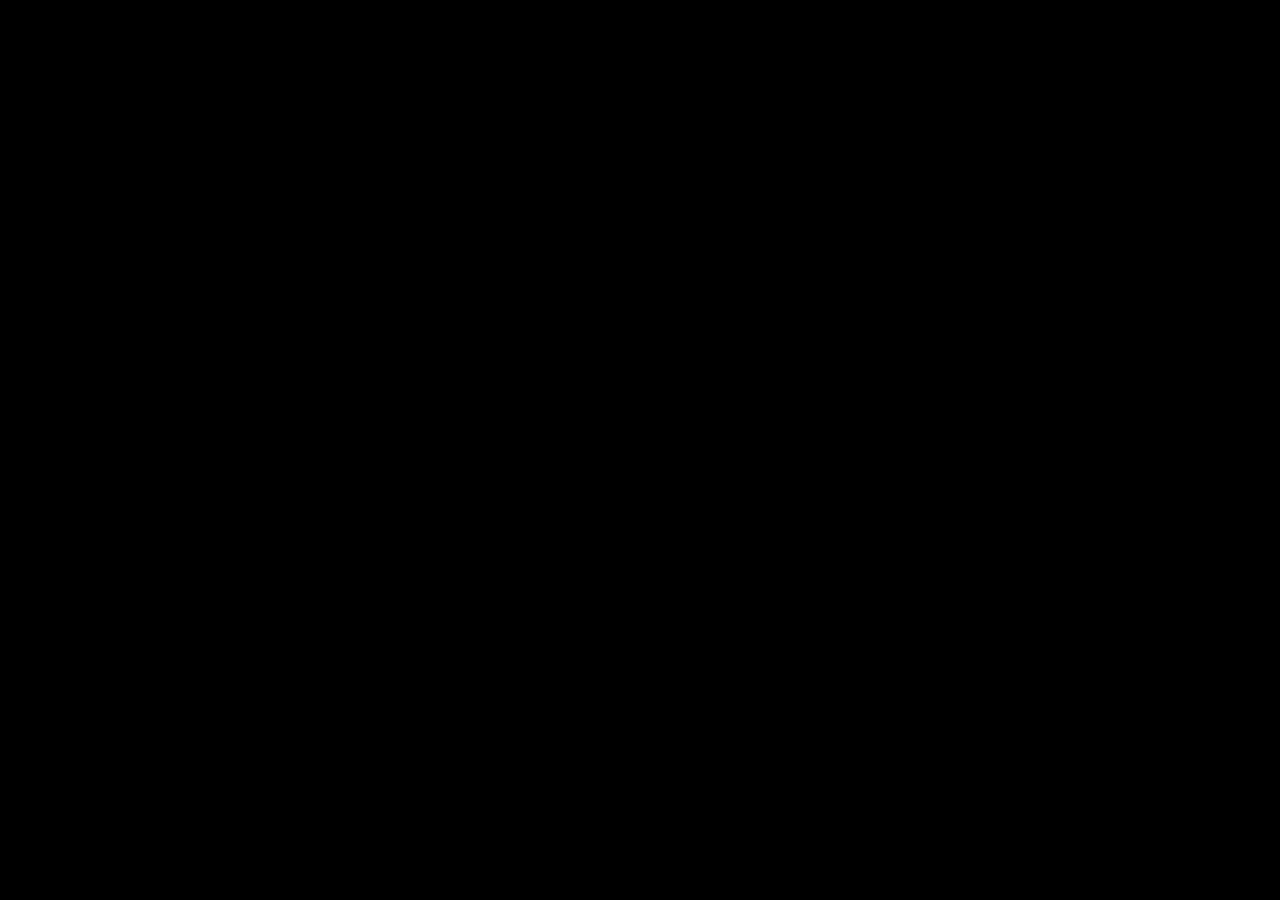
==== index.html @ 2175c71a "Add EXRL animated loading overlay with safe legacy fallback" ====
<!doctype html>
<html lang="en">
<head>
  <meta charset="utf-8" />
  <meta name="viewport" content="width=device-width, initial-scale=1" />
  <meta name="color-scheme" content="dark" />
  <meta name="theme-color" content="#08040f" />
  <meta name="description" content="ENDGAME — EXRL loading screen." />
  <title>ENDGAME — EXRL</title>
  <style>
    /* Keep the previous GitHub loading video visible until exrl_crew.png is uploaded. */
    .legacy{position:fixed;inset:0;width:100%;height:100%;object-fit:cover;background:#000}
    .scene{opacity:0;visibility:hidden}
    body.art-ready .scene{opacity:1;visibility:visible}
    body.art-ready .legacy{display:none}
    :root {
      --ink: #f3efff;
      --dim: rgba(245,239,255,.62);
      --violet: #a774ff;
      --line: rgba(250,247,255,.9);
    }
    * {box-sizing:border-box}
    html,body{width:100%;height:100%;margin:0;overflow:hidden;background:#08040f}
    body {font-family:Consolas,"Courier New",monospace;color:var(--ink)}
    .scene{position:fixed;inset:0;overflow:hidden;isolation:isolate;background:#05030a}
    /* The artwork is the EXACT original uploaded PNG. No filters or transforms. */
    .artwork{position:absolute;inset:0;display:block;width:100%;height:100%;object-fit:contain;object-position:center;user-select:none;-webkit-user-drag:none}
    /* Only the website overlay is animated; artwork pixels never change. */
    .fade{position:absolute;pointer-events:none;inset:auto 0 0;height:24%;z-index:1;background:linear-gradient(0deg,rgba(5,3,10,.77) 0%,rgba(5,3,10,.30) 40%,transparent 100%)}
    .loading{position:absolute;z-index:2;left:50%;bottom:clamp(20px,4vh,50px);transform:translateX(-50%);width:min(660px,calc(100% - 38px));text-shadow:0 2px 7px rgba(0,0,0,.85);filter:drop-shadow(0 4px 12px rgba(0,0,0,.65))}
    .topline{display:flex;justify-content:space-between;align-items:flex-end;gap:12px;margin-bottom:15px}
    .phase{font-size:clamp(11px,1.15vw,13px);font-weight:700;letter-spacing:.39em;line-height:1.35;color:#faf9ff;text-transform:uppercase}
    .note{font-size:clamp(11px,1.1vw,13px);letter-spacing:.065em;line-height:1.5;color:#d8cee4;margin-top:5px;text-transform:lowercase}
    .ellipsis::after{content:'';display:inline-block;width:15px;animation:cursor 1.2s steps(1) infinite}
    @keyframes cursor{0%,48%{opacity:0}49%,100%{opacity:1}}
    .pct{font-size:clamp(13px,1.25vw,15px);font-weight:600;letter-spacing:.15em;color:#fff;font-variant-numeric:tabular-nums;min-width:48px;text-align:right}
    .bar{position:relative;width:100%;height:3px;background:rgba(245,239,255,.22);box-shadow:0 0 1px rgba(255,255,255,.6),0 2px 7px rgba(0,0,0,.8)}
    .fill{position:absolute;left:0;top:0;bottom:0;width:8%;background:#f7f5ff;box-shadow:0 0 9px rgba(223,208,255,.95),0 0 21px rgba(160,107,255,.6);transition:width .10s linear}
    .tip{position:absolute;right:-2px;top:-3px;width:3px;height:9px;background:#fff;box-shadow:0 0 13px 3px rgba(194,157,255,.8)}
    .ticks{height:26px;display:flex;justify-content:center;align-items:center;gap:11px;margin-top:22px;opacity:.9}
    .tick{display:block;width:3px;height:17px;background:rgba(248,246,255,.45);box-shadow:0 0 5px rgba(187,148,255,.16);transform:scaleY(.58);transform-origin:center;animation:tickPulse 1.35s ease-in-out infinite;animation-delay:calc(var(--i)*-0.087s)}
    .tick:nth-child(3n){height:11px}
    @keyframes tickPulse{0%,100%{transform:scaleY(.45);opacity:.4}45%{transform:scaleY(1.1);opacity:1;background:#fff;box-shadow:0 0 10px rgba(199,163,255,.95)}}
    .scanlight{position:absolute;top:-7px;left:0;width:100%;height:17px;opacity:.3;background:linear-gradient(90deg,transparent 10%,rgba(255,255,255,.25) 40%,transparent 60%);transform:translateX(-120%);animation:sweep 5s linear infinite;pointer-events:none}
    @keyframes sweep{to{transform:translateX(120%)}}
    @media(max-width:640px){.fade{height:28%}.loading{bottom:32px}.topline{margin-bottom:13px}.phase{letter-spacing:.25em}.ticks{margin-top:17px;gap:8px}.tick{width:2px;height:14px}}
    @media(prefers-reduced-motion:reduce){.tick,.scanlight,.ellipsis::after{animation:none}}
  </style>
</head>
<body>
  <video class="legacy" id="legacy" autoplay muted playsinline loop preload="auto" src="./background.mp4" aria-label="Previous ENDGAME loading animation"></video>
  <main class="scene" aria-label="EXRL Endgame loading screen">
    <img class="artwork" src="./exrl_crew.png" alt="EXRL levitating with purple energy, surrounded by the crew." draggable="false" />
    <div class="fade" aria-hidden="true"></div>
    <section class="loading" aria-label="Loading animation">
      <div class="topline">
        <div>
          <div class="phase" id="phase">INITIALIZING</div>
          <div class="note" id="note">preparing interface...</div>
        </div>
        <span class="pct" id="percent">8%</span>
      </div>
      <div class="bar" role="progressbar" aria-label="Visual loading progress" aria-valuemin="0" aria-valuemax="100" aria-valuenow="8" id="progressbar">
        <div class="fill" id="fill"><i class="tip"></i></div>
        <span class="scanlight" aria-hidden="true"></span>
      </div>
      <div class="ticks" aria-hidden="true">
        <span class="tick" style="--i:0"></span><span class="tick" style="--i:1"></span><span class="tick" style="--i:2"></span><span class="tick" style="--i:3"></span><span class="tick" style="--i:4"></span><span class="tick" style="--i:5"></span><span class="tick" style="--i:6"></span><span class="tick" style="--i:7"></span><span class="tick" style="--i:8"></span><span class="tick" style="--i:9"></span><span class="tick" style="--i:10"></span><span class="tick" style="--i:11"></span><span class="tick" style="--i:12"></span><span class="tick" style="--i:13"></span><span class="tick" style="--i:14"></span><span class="tick" style="--i:15"></span>
      </div>
    </section>
  </main>
  <script>
    (()=>{
      'use strict';
      // Activate the new design only when its unmodified image is present.
      const artwork=document.querySelector('.artwork');
      function showArt(){
        document.body.classList.add('art-ready');
        const old=document.getElementById('legacy');
        if(old){old.pause();old.removeAttribute('src');old.load();}
      }
      if(artwork.complete&&artwork.naturalWidth>0)showArt();
      else artwork.addEventListener('load',showArt,{once:true});
      const phase=document.getElementById('phase');
      const note=document.getElementById('note');
      const percent=document.getElementById('percent');
      const fill=document.getElementById('fill');
      const bar=document.getElementById('progressbar');
      const length=15500,hold=1800;
      let started=performance.now(),realProgress=null,finished=false;
      let shown=-1,phaseShown='';
      const phases=[
        {until:24,title:'INITIALIZING',note:'preparing interface...'},
        {until:51,title:'SYNCING',note:'loading assets...'},
        {until:77,title:'CONFIGURING',note:'checking modules...'},
        {until:99,title:'FINALIZING',note:'last rites...'},
        {until:101,title:'ENDGAME READY',note:'interface ready...'}
      ];
      const update=(p)=>{
        p=Math.min(100,Math.max(0,Math.round(p)));
        if(p!==shown){shown=p;fill.style.width=p+'%';percent.textContent=p+'%';bar.setAttribute('aria-valuenow',String(p));}
        const current=phases.find(x=>p<x.until)||phases[phases.length-1];
        if(current.title!==phaseShown){phase.textContent=current.title;note.textContent=current.note;phaseShown=current.title;}
      };
      function step(now){
        if(realProgress!==null){update(realProgress);requestAnimationFrame(step);return;}
        let elapsed=now-started;
        if(elapsed>length+hold){started=now;elapsed=0;}
        const t=Math.min(1,elapsed/length);
        // Cosmetic progress when the host does not supply real loading data.
        const value=(t>=1)?100:(8+92*(1-Math.pow(1-t,1.55)));
        update(value);
        requestAnimationFrame(step);
      }
      // Optional integration: window.endgameLoader.setProgress(85)
      // or window.postMessage({type:'endgame:progress',progress:85}, '*').
      // Clearing with setProgress(null) resumes the looping visual demo.
      window.endgameLoader={
        setProgress(p){if(p===null||p===undefined){realProgress=null;started=performance.now();return;} const n=Number(p);if(Number.isFinite(n))realProgress=Math.max(0,Math.min(100,n));},
        reset(){realProgress=null;started=performance.now();},
        complete(){realProgress=100;}
      };
      window.addEventListener('message',event=>{
        const d=event.data;
        if(!d||typeof d!=='object'||d.type!=='endgame:progress')return;
        window.endgameLoader.setProgress(d.progress);
      });
      requestAnimationFrame(step);
    })();
  </script>
</body>
</html>
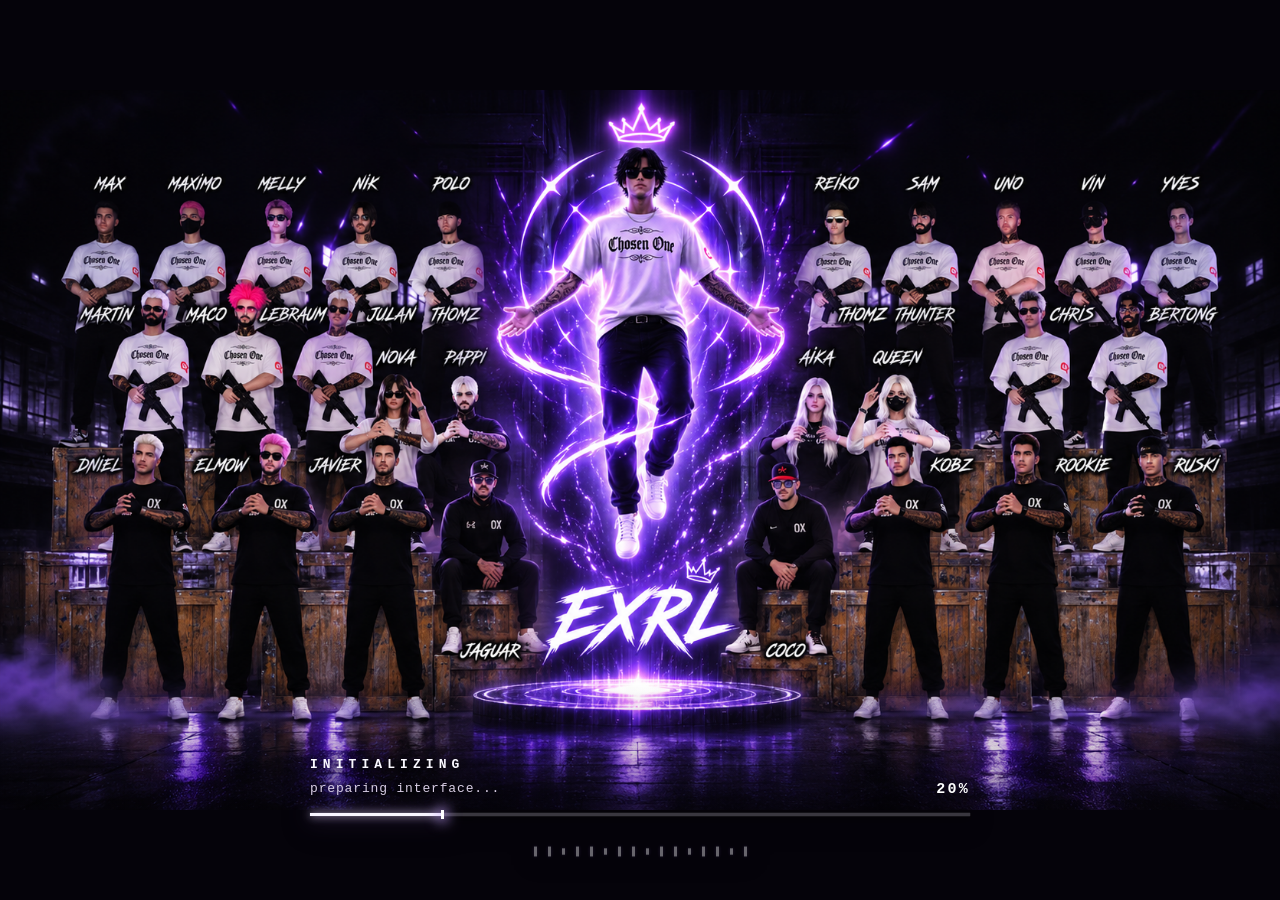
==== commit e9705975: "Add files via upload" ====
--- a/index.html
+++ b/index.html
@@ -8,11 +8,6 @@
   <meta name="description" content="ENDGAME — EXRL loading screen." />
   <title>ENDGAME — EXRL</title>
   <style>
-    /* Keep the previous GitHub loading video visible until exrl_crew.png is uploaded. */
-    .legacy{position:fixed;inset:0;width:100%;height:100%;object-fit:cover;background:#000}
-    .scene{opacity:0;visibility:hidden}
-    body.art-ready .scene{opacity:1;visibility:visible}
-    body.art-ready .legacy{display:none}
     :root {
       --ink: #f3efff;
       --dim: rgba(245,239,255,.62);
@@ -48,7 +43,6 @@
   </style>
 </head>
 <body>
-  <video class="legacy" id="legacy" autoplay muted playsinline loop preload="auto" src="./background.mp4" aria-label="Previous ENDGAME loading animation"></video>
   <main class="scene" aria-label="EXRL Endgame loading screen">
     <img class="artwork" src="./exrl_crew.png" alt="EXRL levitating with purple energy, surrounded by the crew." draggable="false" />
     <div class="fade" aria-hidden="true"></div>
@@ -72,15 +66,6 @@
   <script>
     (()=>{
       'use strict';
-      // Activate the new design only when its unmodified image is present.
-      const artwork=document.querySelector('.artwork');
-      function showArt(){
-        document.body.classList.add('art-ready');
-        const old=document.getElementById('legacy');
-        if(old){old.pause();old.removeAttribute('src');old.load();}
-      }
-      if(artwork.complete&&artwork.naturalWidth>0)showArt();
-      else artwork.addEventListener('load',showArt,{once:true});
       const phase=document.getElementById('phase');
       const note=document.getElementById('note');
       const percent=document.getElementById('percent');
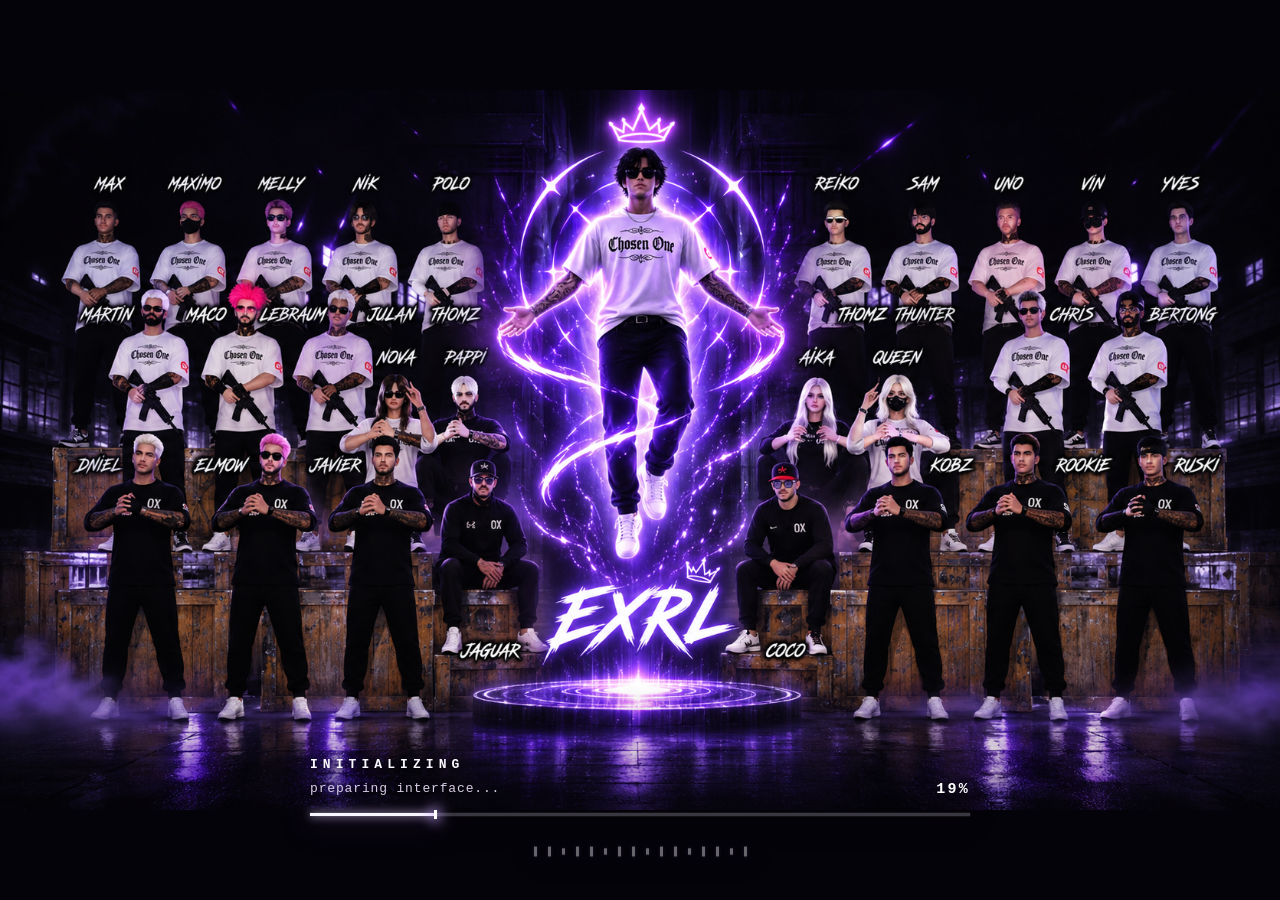
==== commit 2c03b6fb: "Switch ENDGAME loading artwork to new tattoo crew photo with fallback" ====
--- a/index.html
+++ b/index.html
@@ -44,7 +44,7 @@
 </head>
 <body>
   <main class="scene" aria-label="EXRL Endgame loading screen">
-    <img class="artwork" src="./exrl_crew.png" alt="EXRL levitating with purple energy, surrounded by the crew." draggable="false" />
+    <img class="artwork" src="./exrl_tattoo_crew.png" onerror="this.onerror=null;this.src='./exrl_crew.png'" alt="ENDGAME tattoo crew group photo." draggable="false" />
     <div class="fade" aria-hidden="true"></div>
     <section class="loading" aria-label="Loading animation">
       <div class="topline">
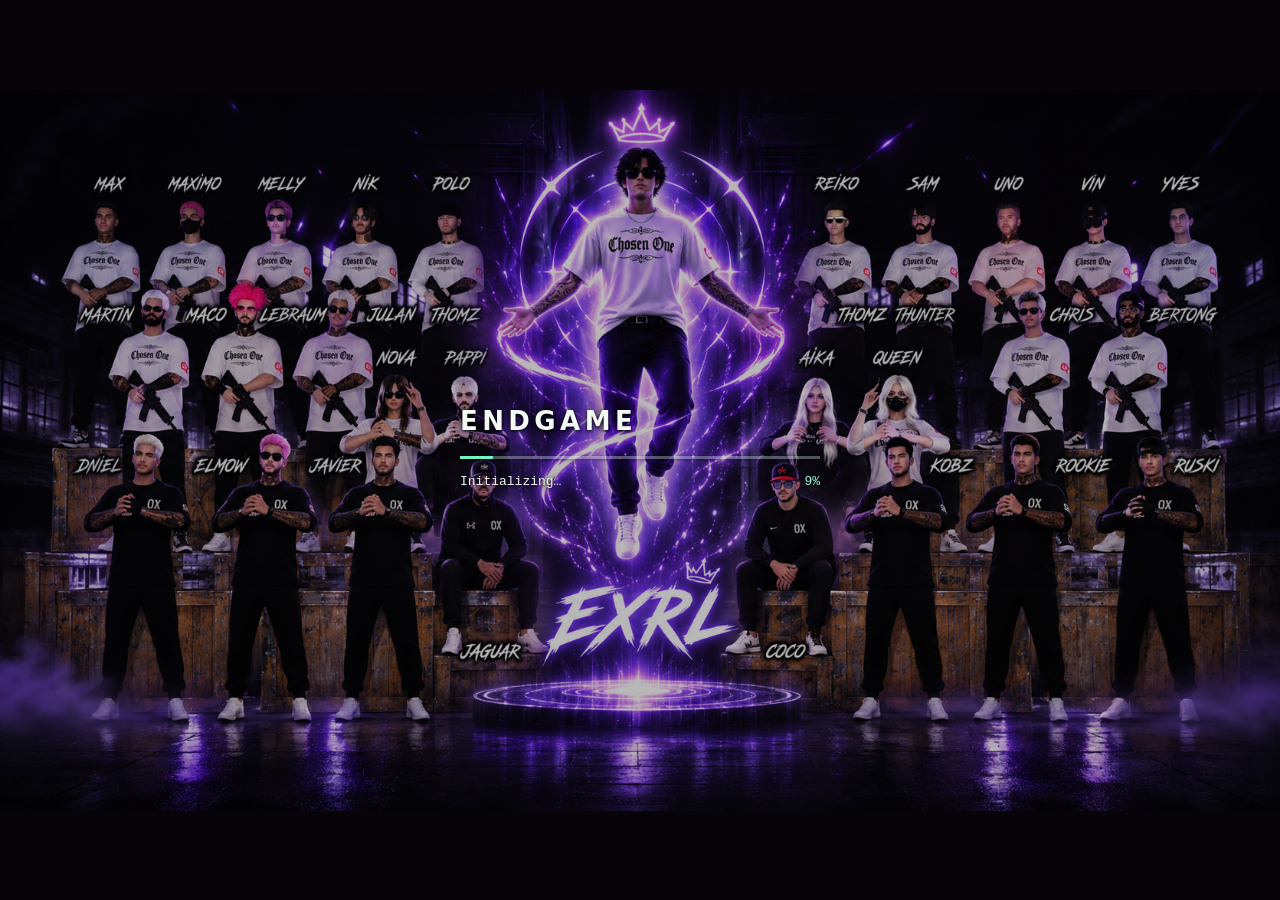
==== commit 8a31dfe8: "Center the ENDGAME line loader over a lightly dimmed, transparent overlay" ====
--- a/index.html
+++ b/index.html
@@ -1,117 +1,153 @@
 <!doctype html>
 <html lang="en">
 <head>
-  <meta charset="utf-8" />
-  <meta name="viewport" content="width=device-width, initial-scale=1" />
-  <meta name="color-scheme" content="dark" />
-  <meta name="theme-color" content="#08040f" />
-  <meta name="description" content="ENDGAME — EXRL loading screen." />
+  <meta charset="utf-8">
+  <meta name="viewport" content="width=device-width, initial-scale=1">
+  <meta name="description" content="ENDGAME — EXRL loading screen.">
   <title>ENDGAME — EXRL</title>
+  <script>
+    if (window.self !== window.top || new URLSearchParams(location.search).has('overlay')) {
+      document.documentElement.classList.add('overlay');
+    }
+  </script>
   <style>
-    :root {
-      --ink: #f3efff;
-      --dim: rgba(245,239,255,.62);
-      --violet: #a774ff;
-      --line: rgba(250,247,255,.9);
+    * { box-sizing: border-box; }
+    html, body {
+      margin: 0;
+      background: transparent;
+      font-family: Consolas, "Courier New", monospace;
+      color: #f3f9f5;
     }
-    * {box-sizing:border-box}
-    html,body{width:100%;height:100%;margin:0;overflow:hidden;background:#08040f}
-    body {font-family:Consolas,"Courier New",monospace;color:var(--ink)}
-    .scene{position:fixed;inset:0;overflow:hidden;isolation:isolate;background:#05030a}
-    /* The artwork is the EXACT original uploaded PNG. No filters or transforms. */
-    .artwork{position:absolute;inset:0;display:block;width:100%;height:100%;object-fit:contain;object-position:center;user-select:none;-webkit-user-drag:none}
-    /* Only the website overlay is animated; artwork pixels never change. */
-    .fade{position:absolute;pointer-events:none;inset:auto 0 0;height:24%;z-index:1;background:linear-gradient(0deg,rgba(5,3,10,.77) 0%,rgba(5,3,10,.30) 40%,transparent 100%)}
-    .loading{position:absolute;z-index:2;left:50%;bottom:clamp(20px,4vh,50px);transform:translateX(-50%);width:min(660px,calc(100% - 38px));text-shadow:0 2px 7px rgba(0,0,0,.85);filter:drop-shadow(0 4px 12px rgba(0,0,0,.65))}
-    .topline{display:flex;justify-content:space-between;align-items:flex-end;gap:12px;margin-bottom:15px}
-    .phase{font-size:clamp(11px,1.15vw,13px);font-weight:700;letter-spacing:.39em;line-height:1.35;color:#faf9ff;text-transform:uppercase}
-    .note{font-size:clamp(11px,1.1vw,13px);letter-spacing:.065em;line-height:1.5;color:#d8cee4;margin-top:5px;text-transform:lowercase}
-    .ellipsis::after{content:'';display:inline-block;width:15px;animation:cursor 1.2s steps(1) infinite}
-    @keyframes cursor{0%,48%{opacity:0}49%,100%{opacity:1}}
-    .pct{font-size:clamp(13px,1.25vw,15px);font-weight:600;letter-spacing:.15em;color:#fff;font-variant-numeric:tabular-nums;min-width:48px;text-align:right}
-    .bar{position:relative;width:100%;height:3px;background:rgba(245,239,255,.22);box-shadow:0 0 1px rgba(255,255,255,.6),0 2px 7px rgba(0,0,0,.8)}
-    .fill{position:absolute;left:0;top:0;bottom:0;width:8%;background:#f7f5ff;box-shadow:0 0 9px rgba(223,208,255,.95),0 0 21px rgba(160,107,255,.6);transition:width .10s linear}
-    .tip{position:absolute;right:-2px;top:-3px;width:3px;height:9px;background:#fff;box-shadow:0 0 13px 3px rgba(194,157,255,.8)}
-    .ticks{height:26px;display:flex;justify-content:center;align-items:center;gap:11px;margin-top:22px;opacity:.9}
-    .tick{display:block;width:3px;height:17px;background:rgba(248,246,255,.45);box-shadow:0 0 5px rgba(187,148,255,.16);transform:scaleY(.58);transform-origin:center;animation:tickPulse 1.35s ease-in-out infinite;animation-delay:calc(var(--i)*-0.087s)}
-    .tick:nth-child(3n){height:11px}
-    @keyframes tickPulse{0%,100%{transform:scaleY(.45);opacity:.4}45%{transform:scaleY(1.1);opacity:1;background:#fff;box-shadow:0 0 10px rgba(199,163,255,.95)}}
-    .scanlight{position:absolute;top:-7px;left:0;width:100%;height:17px;opacity:.3;background:linear-gradient(90deg,transparent 10%,rgba(255,255,255,.25) 40%,transparent 60%);transform:translateX(-120%);animation:sweep 5s linear infinite;pointer-events:none}
-    @keyframes sweep{to{transform:translateX(120%)}}
-    @media(max-width:640px){.fade{height:28%}.loading{bottom:32px}.topline{margin-bottom:13px}.phase{letter-spacing:.25em}.ticks{margin-top:17px;gap:8px}.tick{width:2px;height:14px}}
-    @media(prefers-reduced-motion:reduce){.tick,.scanlight,.ellipsis::after{animation:none}}
+    .scene {
+      position: fixed;
+      inset: 0;
+      display: grid;
+      place-items: center;
+      isolation: isolate;
+    }
+    html:not(.overlay) .scene {
+      background: #08060d url("./exrl_crew.png") center / contain no-repeat;
+    }
+    .scene::before {
+      content: "";
+      position: absolute;
+      inset: 0;
+      background: rgba(0, 0, 0, 0.28);
+      pointer-events: none;
+    }
+    .loading {
+      position: relative;
+      width: min(360px, 78%);
+      text-shadow: 0 1px 3px #000, 0 0 10px rgba(0, 0, 0, 0.65);
+    }
+    .menu-name {
+      margin: 0 0 22px;
+      font: 600 26px/1 "Arial Narrow", system-ui, sans-serif;
+      letter-spacing: 0.17em;
+    }
+    .bar {
+      height: 3px;
+      overflow: hidden;
+      background: rgba(211, 232, 223, 0.35);
+      box-shadow: 0 1px 3px rgba(0, 0, 0, 0.4);
+    }
+    .fill {
+      height: 100%;
+      background: #72f5c2;
+      transform: scaleX(0);
+      transform-origin: left;
+    }
+    .status-row {
+      display: flex;
+      justify-content: space-between;
+      align-items: baseline;
+      gap: 12px;
+      margin-top: 13px;
+      font-size: 13px;
+      line-height: 1.5;
+    }
+    #percent {
+      color: #a1ffda;
+      font-variant-numeric: tabular-nums;
+    }
   </style>
 </head>
 <body>
   <main class="scene" aria-label="EXRL Endgame loading screen">
-    <img class="artwork" src="./exrl_tattoo_crew.png" onerror="this.onerror=null;this.src='./exrl_crew.png'" alt="ENDGAME tattoo crew group photo." draggable="false" />
-    <div class="fade" aria-hidden="true"></div>
-    <section class="loading" aria-label="Loading animation">
-      <div class="topline">
-        <div>
-          <div class="phase" id="phase">INITIALIZING</div>
-          <div class="note" id="note">preparing interface...</div>
-        </div>
-        <span class="pct" id="percent">8%</span>
+    <section class="loading" aria-labelledby="menu-name">
+      <h1 class="menu-name" id="menu-name">ENDGAME</h1>
+      <div class="bar" id="progressbar" role="progressbar" aria-label="Menu loading progress"
+           aria-valuemin="0" aria-valuemax="100" aria-valuenow="0">
+        <div class="fill" id="fill"></div>
       </div>
-      <div class="bar" role="progressbar" aria-label="Visual loading progress" aria-valuemin="0" aria-valuemax="100" aria-valuenow="8" id="progressbar">
-        <div class="fill" id="fill"><i class="tip"></i></div>
-        <span class="scanlight" aria-hidden="true"></span>
-      </div>
-      <div class="ticks" aria-hidden="true">
-        <span class="tick" style="--i:0"></span><span class="tick" style="--i:1"></span><span class="tick" style="--i:2"></span><span class="tick" style="--i:3"></span><span class="tick" style="--i:4"></span><span class="tick" style="--i:5"></span><span class="tick" style="--i:6"></span><span class="tick" style="--i:7"></span><span class="tick" style="--i:8"></span><span class="tick" style="--i:9"></span><span class="tick" style="--i:10"></span><span class="tick" style="--i:11"></span><span class="tick" style="--i:12"></span><span class="tick" style="--i:13"></span><span class="tick" style="--i:14"></span><span class="tick" style="--i:15"></span>
+      <div class="status-row">
+        <span id="phase" role="status">Initializing…</span>
+        <span id="percent" aria-hidden="true">0%</span>
       </div>
     </section>
   </main>
   <script>
-    (()=>{
-      'use strict';
-      const phase=document.getElementById('phase');
-      const note=document.getElementById('note');
-      const percent=document.getElementById('percent');
-      const fill=document.getElementById('fill');
-      const bar=document.getElementById('progressbar');
-      const length=15500,hold=1800;
-      let started=performance.now(),realProgress=null,finished=false;
-      let shown=-1,phaseShown='';
-      const phases=[
-        {until:24,title:'INITIALIZING',note:'preparing interface...'},
-        {until:51,title:'SYNCING',note:'loading assets...'},
-        {until:77,title:'CONFIGURING',note:'checking modules...'},
-        {until:99,title:'FINALIZING',note:'last rites...'},
-        {until:101,title:'ENDGAME READY',note:'interface ready...'}
+    (() => {
+      const phase = document.getElementById('phase');
+      const percent = document.getElementById('percent');
+      const fill = document.getElementById('fill');
+      const bar = document.getElementById('progressbar');
+      const reducedMotion = matchMedia('(prefers-reduced-motion: reduce)');
+      const stages = [
+        { at: 0, text: 'Initializing…' },
+        { at: 18, text: "injecting earl's magic" },
+        { at: 59, text: 'Preparing endgame menu…' },
+        { at: 100, text: 'Menu ready' }
       ];
-      const update=(p)=>{
-        p=Math.min(100,Math.max(0,Math.round(p)));
-        if(p!==shown){shown=p;fill.style.width=p+'%';percent.textContent=p+'%';bar.setAttribute('aria-valuenow',String(p));}
-        const current=phases.find(x=>p<x.until)||phases[phases.length-1];
-        if(current.title!==phaseShown){phase.textContent=current.title;note.textContent=current.note;phaseShown=current.title;}
-      };
-      function step(now){
-        if(realProgress!==null){update(realProgress);requestAnimationFrame(step);return;}
-        let elapsed=now-started;
-        if(elapsed>length+hold){started=now;elapsed=0;}
-        const t=Math.min(1,elapsed/length);
-        // Cosmetic progress when the host does not supply real loading data.
-        const value=(t>=1)?100:(8+92*(1-Math.pow(1-t,1.55)));
-        update(value);
-        requestAnimationFrame(step);
+      const duration = 15500;
+      const hold = 1800;
+      let started = performance.now();
+      let frame;
+      let shown;
+
+      function render(progress, isDemo = false) {
+        const stage = stages.findLast(item => item.at <= progress);
+        const value = isDemo && reducedMotion.matches ? stage.at : progress;
+        const whole = Math.floor(value);
+        fill.style.transform = 'scaleX(' + value / 100 + ')';
+        if (whole !== shown) {
+          percent.textContent = whole + '%';
+          bar.setAttribute('aria-valuenow', String(whole));
+          shown = whole;
+        }
+        if (phase.textContent !== stage.text) phase.textContent = stage.text;
       }
-      // Optional integration: window.endgameLoader.setProgress(85)
-      // or window.postMessage({type:'endgame:progress',progress:85}, '*').
-      // Clearing with setProgress(null) resumes the looping visual demo.
-      window.endgameLoader={
-        setProgress(p){if(p===null||p===undefined){realProgress=null;started=performance.now();return;} const n=Number(p);if(Number.isFinite(n))realProgress=Math.max(0,Math.min(100,n));},
-        reset(){realProgress=null;started=performance.now();},
-        complete(){realProgress=100;}
-      };
-      window.addEventListener('message',event=>{
-        const d=event.data;
-        if(!d||typeof d!=='object'||d.type!=='endgame:progress')return;
-        window.endgameLoader.setProgress(d.progress);
+
+      function step(now) {
+        const elapsed = Math.max(0, now - started) % (duration + hold);
+        render(Math.min(100, elapsed / duration * 100), true);
+        frame = requestAnimationFrame(step);
+      }
+
+      function reset() {
+        cancelAnimationFrame(frame);
+        started = performance.now();
+        step(started);
+      }
+
+      function setProgress(progress) {
+        if (progress == null) {
+          reset();
+          return;
+        }
+        const value = Number(progress);
+        if (Number.isFinite(value)) {
+          cancelAnimationFrame(frame);
+          render(Math.min(100, Math.max(0, value)));
+        }
+      }
+
+      window.endgameLoader = { setProgress, reset, complete: () => setProgress(100) };
+      window.addEventListener('message', event => {
+        if (event.data?.type === 'endgame:progress') setProgress(event.data.progress);
       });
-      requestAnimationFrame(step);
+      reset();
     })();
   </script>
 </body>
-</html>+</html>
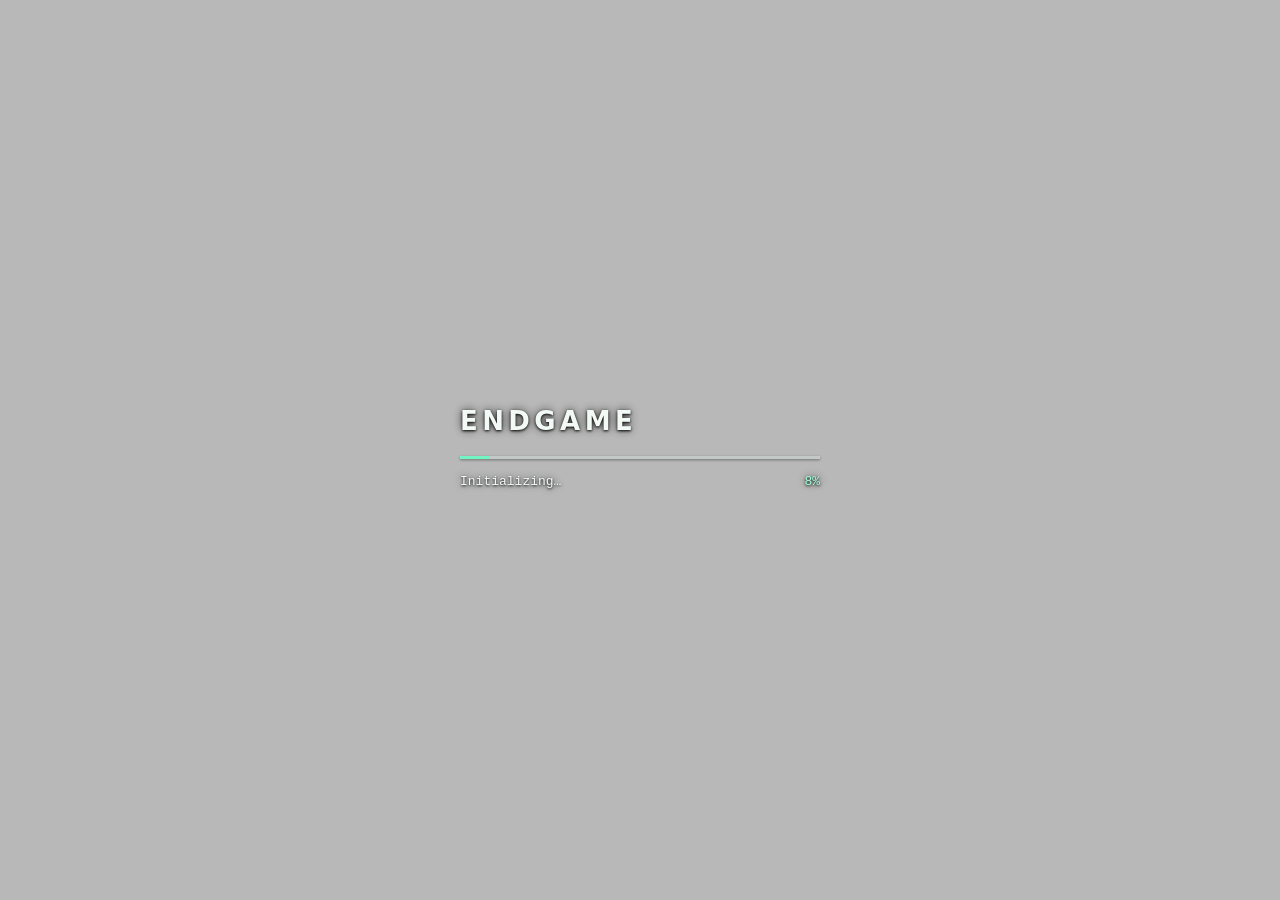
==== commit 4b946a7b: "Remove the background picture from the loading screen" ====
--- a/index.html
+++ b/index.html
@@ -5,11 +5,6 @@
   <meta name="viewport" content="width=device-width, initial-scale=1">
   <meta name="description" content="ENDGAME — EXRL loading screen.">
   <title>ENDGAME — EXRL</title>
-  <script>
-    if (window.self !== window.top || new URLSearchParams(location.search).has('overlay')) {
-      document.documentElement.classList.add('overlay');
-    }
-  </script>
   <style>
     * { box-sizing: border-box; }
     html, body {
@@ -24,9 +19,6 @@
       display: grid;
       place-items: center;
       isolation: isolate;
-    }
-    html:not(.overlay) .scene {
-      background: #08060d url("./exrl_crew.png") center / contain no-repeat;
     }
     .scene::before {
       content: "";
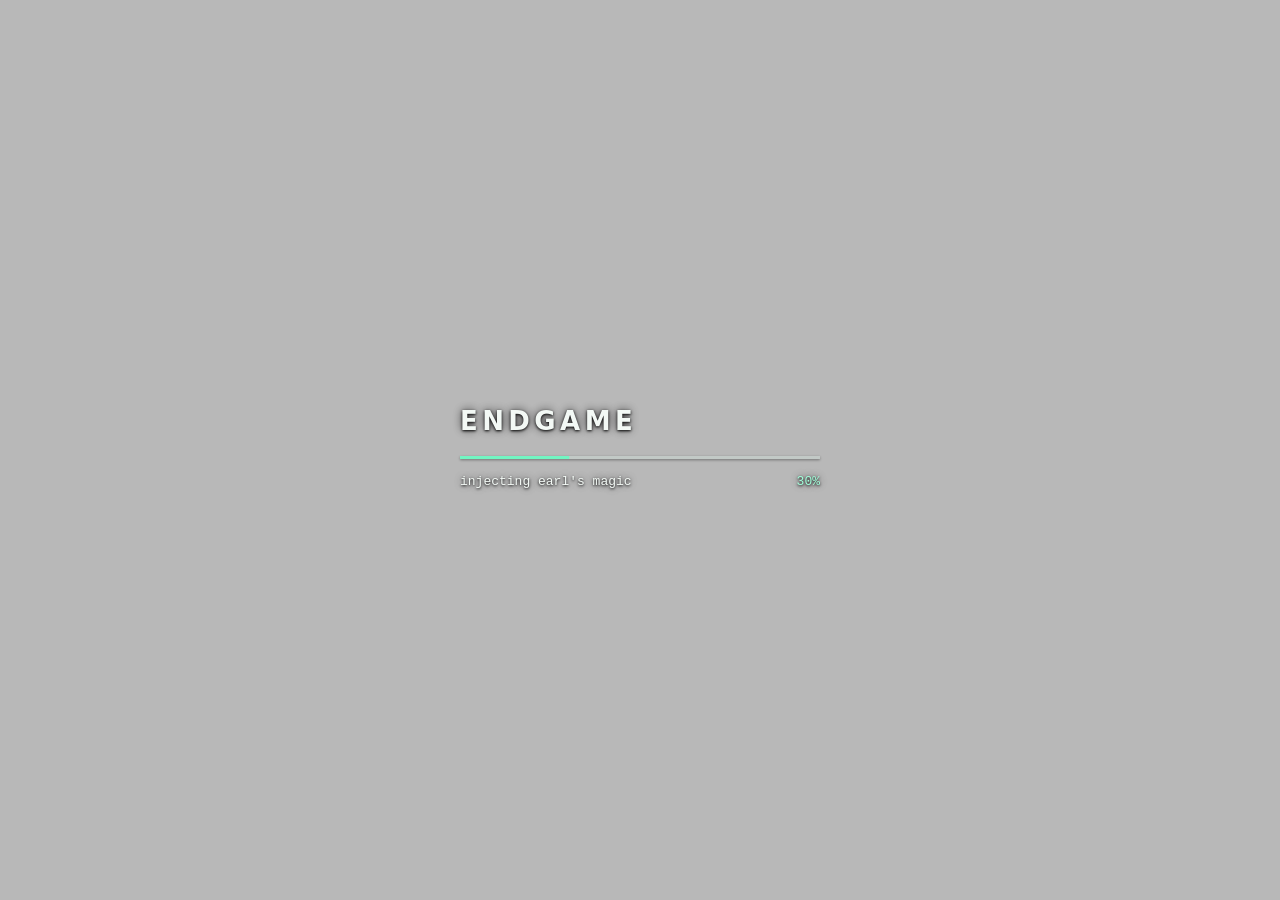
==== commit ab724e0d: "Match the loading bar to the menu's 4.3-second splash" ====
--- a/index.html
+++ b/index.html
@@ -91,7 +91,7 @@
         { at: 59, text: 'Preparing endgame menu…' },
         { at: 100, text: 'Menu ready' }
       ];
-      const duration = 15500;
+      const duration = 4300;
       const hold = 1800;
       let started = performance.now();
       let frame;
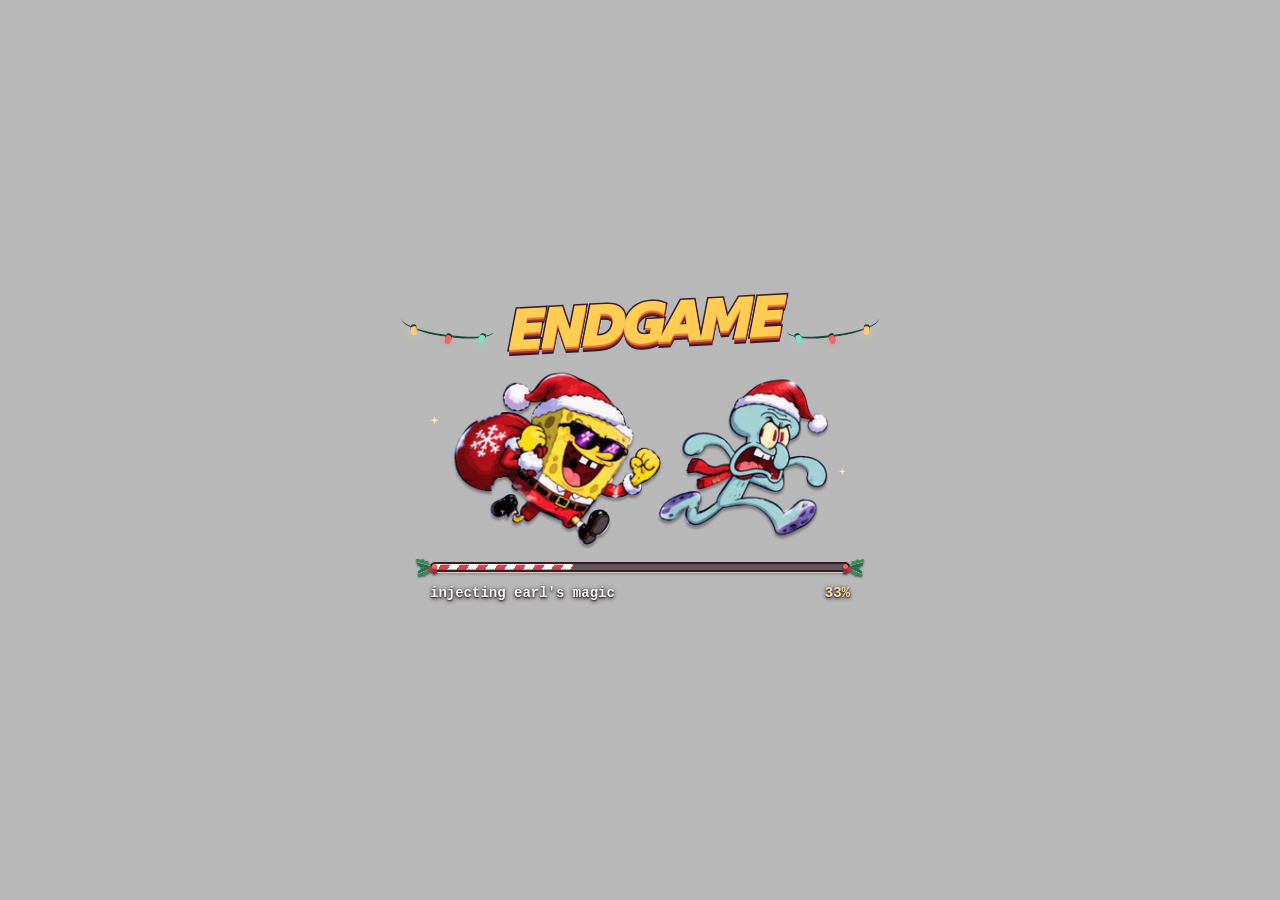
==== commit bdfb639c: "Publish the transparent Christmas chase loader with candy-cane progress" ====
--- a/index.html
+++ b/index.html
@@ -3,87 +3,197 @@
 <head>
   <meta charset="utf-8">
   <meta name="viewport" content="width=device-width, initial-scale=1">
-  <meta name="description" content="ENDGAME — EXRL loading screen.">
-  <title>ENDGAME — EXRL</title>
+  <title>ENDGAME — Christmas loader</title>
   <style>
-    * { box-sizing: border-box; }
-    html, body {
-      margin: 0;
-      background: transparent;
-      font-family: Consolas, "Courier New", monospace;
-      color: #f3f9f5;
-    }
-    .scene {
+    html, body { margin: 0; background: transparent; }
+
+    #endgame-holiday {
+      --cream: #fff7d9;
+      --outline: #371d29;
       position: fixed;
       inset: 0;
       display: grid;
       place-items: center;
+      overflow: hidden;
       isolation: isolate;
-    }
-    .scene::before {
+      background: rgba(0, 0, 0, .28);
+      color: var(--cream);
+      font-family: system-ui, sans-serif;
+    }
+    #endgame-holiday *, #endgame-holiday *::before, #endgame-holiday *::after {
+      box-sizing: border-box;
+    }
+    #endgame-holiday .holiday-hud {
+      position: relative;
+      width: min(82%, 420px);
+      text-align: center;
+    }
+    #endgame-holiday .masthead {
+      display: flex;
+      align-items: center;
+      gap: 9px;
+      margin: 0 -7%;
+    }
+    #endgame-holiday h1 {
+      display: inline-block;
+      flex: 0 0 auto;
+      margin: 0;
+      color: #ffcc54;
+      font: italic 1000 clamp(30px, 6vw, 53px)/1.08 "Arial Black", "Segoe UI Black", system-ui, sans-serif;
+      letter-spacing: -.065em;
+      transform: rotate(-3deg);
+      -webkit-text-stroke: 3px var(--outline);
+      paint-order: stroke fill;
+      text-shadow: 0 2px 0 #ed772e, 0 4px 0 #9c3035, 0 6px 0 var(--outline);
+    }
+    #endgame-holiday .lights {
+      position: relative;
+      display: block;
+      flex: 1;
+      height: 24px;
+      border-bottom: 2px solid #17443b;
+      border-radius: 0 0 52% 52%;
+      transform: rotate(8deg);
+    }
+    #endgame-holiday .lights:last-child { transform: scaleX(-1) rotate(8deg); }
+    #endgame-holiday .lights i {
+      --light: #ffca78;
+      position: absolute;
+      display: block;
+      width: 6px;
+      height: 9px;
+      top: 82%;
+      left: 12%;
+      border-radius: 45% 45% 60% 60%;
+      background: var(--light);
+      box-shadow: 0 -2px #17443b, 0 0 6px color-mix(in srgb, var(--light) 65%, transparent);
+      transform: rotate(-12deg);
+    }
+    #endgame-holiday .lights i:nth-child(2) { --light: #ef6868; left: 49%; top: 99%; transform: rotate(8deg); }
+    #endgame-holiday .lights i:nth-child(3) { --light: #80dfc6; left: 85%; top: 79%; transform: rotate(18deg); }
+
+    #endgame-holiday .art {
+      display: grid;
+      place-items: center;
+      position: relative;
+      margin: 12px auto 10px;
+    }
+    #endgame-holiday .art img {
+      display: block;
+      width: 91%;
+      height: min(186px, 32vh, 35vw);
+      object-fit: contain;
+      filter: drop-shadow(0 3px 1px rgba(35, 19, 26, .36));
+    }
+    #endgame-holiday .twinkle {
+      position: absolute;
+      width: 9px;
+      aspect-ratio: 1;
+      background: #ffe8ad;
+      clip-path: polygon(50% 0, 61% 37%, 100% 50%, 61% 61%, 50% 100%, 39% 61%, 0 50%, 39% 37%);
+    }
+    #endgame-holiday .twinkle:first-child { top: 27%; left: 0; }
+    #endgame-holiday .twinkle:last-child { top: 55%; right: 1%; width: 7px; }
+    #endgame-holiday .ribbon { position: relative; }
+    #endgame-holiday .bar {
+      position: relative;
+      height: 10px;
+      overflow: hidden;
+      border: 2px solid var(--outline);
+      border-radius: 20px;
+      background: rgba(51, 34, 43, .66);
+      box-shadow: 0 1px 0 rgba(255, 245, 212, .65), 0 2px 3px rgba(42, 21, 29, .35);
+    }
+    #endgame-holiday .fill {
+      height: 100%;
+      border-radius: inherit;
+      background: repeating-linear-gradient(122deg, #fffbec 0 8px, #d84153 8px 16px);
+      box-shadow: inset 0 1px 0 rgba(255, 255, 255, .65);
+      clip-path: inset(0 100% 0 0 round 12px);
+    }
+    #endgame-holiday .holly {
+      position: absolute;
+      width: 20px;
+      height: 16px;
+      left: -13px;
+      top: -2px;
+      filter: drop-shadow(0 1px 1px rgba(20, 40, 28, .8));
+    }
+    #endgame-holiday .holly:last-child { left: auto; right: -13px; transform: scaleX(-1); }
+    #endgame-holiday .holly::before, #endgame-holiday .holly::after {
       content: "";
       position: absolute;
-      inset: 0;
-      background: rgba(0, 0, 0, 0.28);
-      pointer-events: none;
-    }
-    .loading {
-      position: relative;
-      width: min(360px, 78%);
-      text-shadow: 0 1px 3px #000, 0 0 10px rgba(0, 0, 0, 0.65);
-    }
-    .menu-name {
-      margin: 0 0 22px;
-      font: 600 26px/1 "Arial Narrow", system-ui, sans-serif;
-      letter-spacing: 0.17em;
-    }
-    .bar {
-      height: 3px;
-      overflow: hidden;
-      background: rgba(211, 232, 223, 0.35);
-      box-shadow: 0 1px 3px rgba(0, 0, 0, 0.4);
-    }
-    .fill {
-      height: 100%;
-      background: #72f5c2;
-      transform: scaleX(0);
-      transform-origin: left;
-    }
-    .status-row {
+      width: 16px;
+      height: 10px;
+      left: -1px;
+      top: -1px;
+      background: linear-gradient(16deg, #247252 46%, #84bc79 49%, #408857 54%);
+      clip-path: polygon(0 0, 33% 14%, 41% 0, 55% 25%, 74% 21%, 76% 44%, 100% 87%, 77% 85%, 66% 100%, 45% 77%, 27% 85%, 23% 63%, 10% 64%);
+    }
+    #endgame-holiday .holly::after { top: 6px; left: 0; transform: scaleY(-1) rotate(8deg); }
+    #endgame-holiday .holly i {
+      position: absolute;
+      z-index: 1;
+      width: 5px;
+      height: 5px;
+      background: #f56466;
+      border-radius: 100%;
+      right: 0;
+      top: 4px;
+      box-shadow: -4px 3px #c93243, 0 5px #aa273d;
+    }
+    #endgame-holiday .status-row {
       display: flex;
+      align-items: baseline;
       justify-content: space-between;
-      align-items: baseline;
-      gap: 12px;
-      margin-top: 13px;
-      font-size: 13px;
-      line-height: 1.5;
-    }
-    #percent {
-      color: #a1ffda;
-      font-variant-numeric: tabular-nums;
+      gap: 8px;
+      margin-top: 11px;
+      color: #fffaef;
+      text-align: left;
+      font: 600 clamp(12px, 2.2vw, 14px)/1.5 Consolas, "Courier New", monospace;
+      text-shadow: 0 1px 2px #201821, 0 1px 5px #201821;
+    }
+    #endgame-holiday .percent { color: #ffdfa0; font-variant-numeric: tabular-nums; }
+    @media (max-height: 330px) {
+      #endgame-holiday .art { margin-block: 5px 7px; }
+      #endgame-holiday h1 { font-size: 28px; }
     }
   </style>
 </head>
 <body>
-  <main class="scene" aria-label="EXRL Endgame loading screen">
-    <section class="loading" aria-labelledby="menu-name">
-      <h1 class="menu-name" id="menu-name">ENDGAME</h1>
-      <div class="bar" id="progressbar" role="progressbar" aria-label="Menu loading progress"
-           aria-valuemin="0" aria-valuemax="100" aria-valuenow="0">
-        <div class="fill" id="fill"></div>
+  <main id="endgame-holiday" aria-label="ENDGAME loading screen">
+    <section class="holiday-hud" aria-labelledby="holiday-name">
+      <div class="masthead">
+        <span class="lights" aria-hidden="true"><i></i><i></i><i></i></span>
+        <h1 id="holiday-name">ENDGAME</h1>
+        <span class="lights" aria-hidden="true"><i></i><i></i><i></i></span>
+      </div>
+      <div class="art" aria-hidden="true">
+        <i class="twinkle"></i>
+        <img src="./christmas-chase.svg" alt="">
+        <i class="twinkle"></i>
+      </div>
+      <div class="ribbon">
+        <div class="bar" role="progressbar" aria-label="Menu loading progress"
+             aria-valuemin="0" aria-valuemax="100" aria-valuenow="0">
+          <div class="fill"></div>
+        </div>
+        <span class="holly" aria-hidden="true"><i></i></span>
+        <span class="holly" aria-hidden="true"><i></i></span>
       </div>
       <div class="status-row">
-        <span id="phase" role="status">Initializing…</span>
-        <span id="percent" aria-hidden="true">0%</span>
+        <span class="phase" role="status">Initializing…</span>
+        <span class="percent" aria-hidden="true">0%</span>
       </div>
     </section>
   </main>
   <script>
     (() => {
-      const phase = document.getElementById('phase');
-      const percent = document.getElementById('percent');
-      const fill = document.getElementById('fill');
-      const bar = document.getElementById('progressbar');
+      const root = document.getElementById('endgame-holiday');
+      const phase = root.querySelector('.phase');
+      const percent = root.querySelector('.percent');
+      const fill = root.querySelector('.fill');
+      const bar = root.querySelector('.bar');
       const reducedMotion = matchMedia('(prefers-reduced-motion: reduce)');
       const stages = [
         { at: 0, text: 'Initializing…' },
@@ -93,7 +203,7 @@
       ];
       const duration = 4300;
       const hold = 1800;
-      let started = performance.now();
+      let started;
       let frame;
       let shown;
 
@@ -101,7 +211,7 @@
         const stage = stages.findLast(item => item.at <= progress);
         const value = isDemo && reducedMotion.matches ? stage.at : progress;
         const whole = Math.floor(value);
-        fill.style.transform = 'scaleX(' + value / 100 + ')';
+        fill.style.clipPath = 'inset(0 ' + (100 - value) + '% 0 0 round 12px)';
         if (whole !== shown) {
           percent.textContent = whole + '%';
           bar.setAttribute('aria-valuenow', String(whole));
@@ -111,6 +221,7 @@
       }
 
       function step(now) {
+        if (!root.isConnected) return;
         const elapsed = Math.max(0, now - started) % (duration + hold);
         render(Math.min(100, elapsed / duration * 100), true);
         frame = requestAnimationFrame(step);
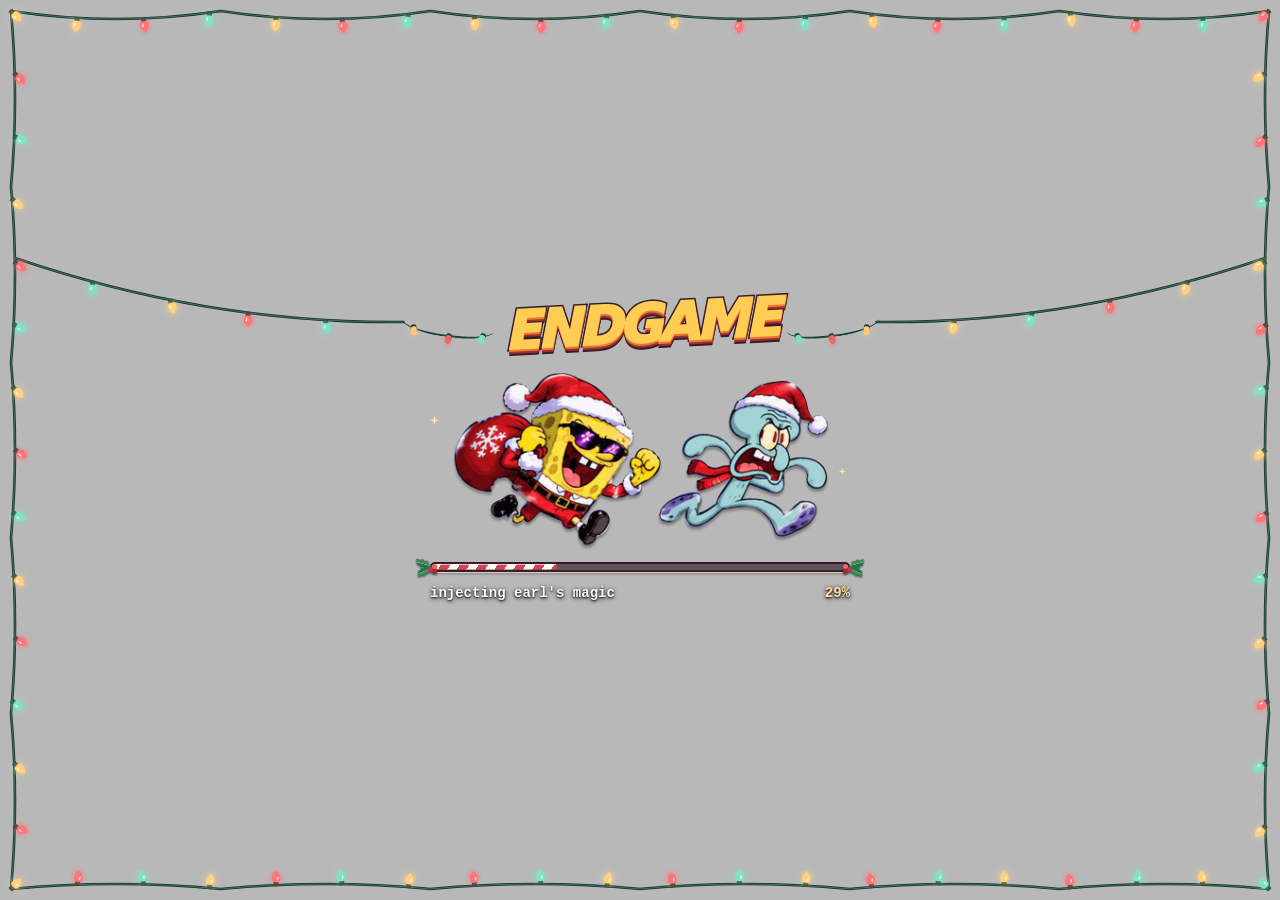
==== commit fae69eed: "Connect the center Christmas lights to a full-screen strand" ====
--- a/index.html
+++ b/index.html
@@ -1,256 +1,270 @@
-<!doctype html>
-<html lang="en">
-<head>
-  <meta charset="utf-8">
-  <meta name="viewport" content="width=device-width, initial-scale=1">
-  <title>ENDGAME — Christmas loader</title>
-  <style>
-    html, body { margin: 0; background: transparent; }
-
-    #endgame-holiday {
-      --cream: #fff7d9;
-      --outline: #371d29;
-      position: fixed;
-      inset: 0;
-      display: grid;
-      place-items: center;
-      overflow: hidden;
-      isolation: isolate;
-      background: rgba(0, 0, 0, .28);
-      color: var(--cream);
-      font-family: system-ui, sans-serif;
-    }
-    #endgame-holiday *, #endgame-holiday *::before, #endgame-holiday *::after {
-      box-sizing: border-box;
-    }
-    #endgame-holiday .holiday-hud {
-      position: relative;
-      width: min(82%, 420px);
-      text-align: center;
-    }
-    #endgame-holiday .masthead {
-      display: flex;
-      align-items: center;
-      gap: 9px;
-      margin: 0 -7%;
-    }
-    #endgame-holiday h1 {
-      display: inline-block;
-      flex: 0 0 auto;
-      margin: 0;
-      color: #ffcc54;
-      font: italic 1000 clamp(30px, 6vw, 53px)/1.08 "Arial Black", "Segoe UI Black", system-ui, sans-serif;
-      letter-spacing: -.065em;
-      transform: rotate(-3deg);
-      -webkit-text-stroke: 3px var(--outline);
-      paint-order: stroke fill;
-      text-shadow: 0 2px 0 #ed772e, 0 4px 0 #9c3035, 0 6px 0 var(--outline);
-    }
-    #endgame-holiday .lights {
-      position: relative;
-      display: block;
-      flex: 1;
-      height: 24px;
-      border-bottom: 2px solid #17443b;
-      border-radius: 0 0 52% 52%;
-      transform: rotate(8deg);
-    }
-    #endgame-holiday .lights:last-child { transform: scaleX(-1) rotate(8deg); }
-    #endgame-holiday .lights i {
-      --light: #ffca78;
-      position: absolute;
-      display: block;
-      width: 6px;
-      height: 9px;
-      top: 82%;
-      left: 12%;
-      border-radius: 45% 45% 60% 60%;
-      background: var(--light);
-      box-shadow: 0 -2px #17443b, 0 0 6px color-mix(in srgb, var(--light) 65%, transparent);
-      transform: rotate(-12deg);
-    }
-    #endgame-holiday .lights i:nth-child(2) { --light: #ef6868; left: 49%; top: 99%; transform: rotate(8deg); }
-    #endgame-holiday .lights i:nth-child(3) { --light: #80dfc6; left: 85%; top: 79%; transform: rotate(18deg); }
-
-    #endgame-holiday .art {
-      display: grid;
-      place-items: center;
-      position: relative;
-      margin: 12px auto 10px;
-    }
-    #endgame-holiday .art img {
-      display: block;
-      width: 91%;
-      height: min(186px, 32vh, 35vw);
-      object-fit: contain;
-      filter: drop-shadow(0 3px 1px rgba(35, 19, 26, .36));
-    }
-    #endgame-holiday .twinkle {
-      position: absolute;
-      width: 9px;
-      aspect-ratio: 1;
-      background: #ffe8ad;
-      clip-path: polygon(50% 0, 61% 37%, 100% 50%, 61% 61%, 50% 100%, 39% 61%, 0 50%, 39% 37%);
-    }
-    #endgame-holiday .twinkle:first-child { top: 27%; left: 0; }
-    #endgame-holiday .twinkle:last-child { top: 55%; right: 1%; width: 7px; }
-    #endgame-holiday .ribbon { position: relative; }
-    #endgame-holiday .bar {
-      position: relative;
-      height: 10px;
-      overflow: hidden;
-      border: 2px solid var(--outline);
-      border-radius: 20px;
-      background: rgba(51, 34, 43, .66);
-      box-shadow: 0 1px 0 rgba(255, 245, 212, .65), 0 2px 3px rgba(42, 21, 29, .35);
-    }
-    #endgame-holiday .fill {
-      height: 100%;
-      border-radius: inherit;
-      background: repeating-linear-gradient(122deg, #fffbec 0 8px, #d84153 8px 16px);
-      box-shadow: inset 0 1px 0 rgba(255, 255, 255, .65);
-      clip-path: inset(0 100% 0 0 round 12px);
-    }
-    #endgame-holiday .holly {
-      position: absolute;
-      width: 20px;
-      height: 16px;
-      left: -13px;
-      top: -2px;
-      filter: drop-shadow(0 1px 1px rgba(20, 40, 28, .8));
-    }
-    #endgame-holiday .holly:last-child { left: auto; right: -13px; transform: scaleX(-1); }
-    #endgame-holiday .holly::before, #endgame-holiday .holly::after {
-      content: "";
-      position: absolute;
-      width: 16px;
-      height: 10px;
-      left: -1px;
-      top: -1px;
-      background: linear-gradient(16deg, #247252 46%, #84bc79 49%, #408857 54%);
-      clip-path: polygon(0 0, 33% 14%, 41% 0, 55% 25%, 74% 21%, 76% 44%, 100% 87%, 77% 85%, 66% 100%, 45% 77%, 27% 85%, 23% 63%, 10% 64%);
-    }
-    #endgame-holiday .holly::after { top: 6px; left: 0; transform: scaleY(-1) rotate(8deg); }
-    #endgame-holiday .holly i {
-      position: absolute;
-      z-index: 1;
-      width: 5px;
-      height: 5px;
-      background: #f56466;
-      border-radius: 100%;
-      right: 0;
-      top: 4px;
-      box-shadow: -4px 3px #c93243, 0 5px #aa273d;
-    }
-    #endgame-holiday .status-row {
-      display: flex;
-      align-items: baseline;
-      justify-content: space-between;
-      gap: 8px;
-      margin-top: 11px;
-      color: #fffaef;
-      text-align: left;
-      font: 600 clamp(12px, 2.2vw, 14px)/1.5 Consolas, "Courier New", monospace;
-      text-shadow: 0 1px 2px #201821, 0 1px 5px #201821;
-    }
-    #endgame-holiday .percent { color: #ffdfa0; font-variant-numeric: tabular-nums; }
-    @media (max-height: 330px) {
-      #endgame-holiday .art { margin-block: 5px 7px; }
-      #endgame-holiday h1 { font-size: 28px; }
-    }
-  </style>
-</head>
-<body>
-  <main id="endgame-holiday" aria-label="ENDGAME loading screen">
-    <section class="holiday-hud" aria-labelledby="holiday-name">
-      <div class="masthead">
-        <span class="lights" aria-hidden="true"><i></i><i></i><i></i></span>
-        <h1 id="holiday-name">ENDGAME</h1>
-        <span class="lights" aria-hidden="true"><i></i><i></i><i></i></span>
-      </div>
-      <div class="art" aria-hidden="true">
-        <i class="twinkle"></i>
-        <img src="./christmas-chase.svg" alt="">
-        <i class="twinkle"></i>
-      </div>
-      <div class="ribbon">
-        <div class="bar" role="progressbar" aria-label="Menu loading progress"
-             aria-valuemin="0" aria-valuemax="100" aria-valuenow="0">
-          <div class="fill"></div>
-        </div>
-        <span class="holly" aria-hidden="true"><i></i></span>
-        <span class="holly" aria-hidden="true"><i></i></span>
-      </div>
-      <div class="status-row">
-        <span class="phase" role="status">Initializing…</span>
-        <span class="percent" aria-hidden="true">0%</span>
-      </div>
-    </section>
-  </main>
-  <script>
-    (() => {
-      const root = document.getElementById('endgame-holiday');
-      const phase = root.querySelector('.phase');
-      const percent = root.querySelector('.percent');
-      const fill = root.querySelector('.fill');
-      const bar = root.querySelector('.bar');
-      const reducedMotion = matchMedia('(prefers-reduced-motion: reduce)');
-      const stages = [
-        { at: 0, text: 'Initializing…' },
-        { at: 18, text: "injecting earl's magic" },
-        { at: 59, text: 'Preparing endgame menu…' },
-        { at: 100, text: 'Menu ready' }
-      ];
-      const duration = 4300;
-      const hold = 1800;
-      let started;
-      let frame;
-      let shown;
-
-      function render(progress, isDemo = false) {
-        const stage = stages.findLast(item => item.at <= progress);
-        const value = isDemo && reducedMotion.matches ? stage.at : progress;
-        const whole = Math.floor(value);
-        fill.style.clipPath = 'inset(0 ' + (100 - value) + '% 0 0 round 12px)';
-        if (whole !== shown) {
-          percent.textContent = whole + '%';
-          bar.setAttribute('aria-valuenow', String(whole));
-          shown = whole;
-        }
-        if (phase.textContent !== stage.text) phase.textContent = stage.text;
-      }
-
-      function step(now) {
-        if (!root.isConnected) return;
-        const elapsed = Math.max(0, now - started) % (duration + hold);
-        render(Math.min(100, elapsed / duration * 100), true);
-        frame = requestAnimationFrame(step);
-      }
-
-      function reset() {
-        cancelAnimationFrame(frame);
-        started = performance.now();
-        step(started);
-      }
-
-      function setProgress(progress) {
-        if (progress == null) {
-          reset();
-          return;
-        }
-        const value = Number(progress);
-        if (Number.isFinite(value)) {
-          cancelAnimationFrame(frame);
-          render(Math.min(100, Math.max(0, value)));
-        }
-      }
-
-      window.endgameLoader = { setProgress, reset, complete: () => setProgress(100) };
-      window.addEventListener('message', event => {
-        if (event.data?.type === 'endgame:progress') setProgress(event.data.progress);
-      });
-      reset();
-    })();
-  </script>
-</body>
-</html>
+<!doctype html>
+<html lang="en">
+<head>
+  <meta charset="utf-8">
+  <meta name="viewport" content="width=device-width, initial-scale=1">
+  <title>ENDGAME — Christmas loader</title>
+  <script defer src="./christmas-lights.js"></script>
+  <style>
+    html, body { margin: 0; background: transparent; }
+
+    #endgame-holiday {
+      --cream: #fff7d9;
+      --outline: #371d29;
+      position: fixed;
+      inset: 0;
+      display: grid;
+      place-items: center;
+      overflow: hidden;
+      isolation: isolate;
+      background: rgba(0, 0, 0, .28);
+      color: var(--cream);
+      font-family: system-ui, sans-serif;
+    }
+    #endgame-holiday *, #endgame-holiday *::before, #endgame-holiday *::after {
+      box-sizing: border-box;
+    }
+    #endgame-holiday .perimeter-lights {
+      position: absolute;
+      inset: 0;
+      width: 100%;
+      height: 100%;
+      pointer-events: none;
+    }
+    #endgame-holiday .holiday-hud {
+      position: relative;
+      width: min(82%, 420px);
+      text-align: center;
+    }
+    #endgame-holiday .masthead {
+      display: flex;
+      align-items: center;
+      gap: 9px;
+      margin: 0 -7%;
+    }
+    #endgame-holiday h1 {
+      display: inline-block;
+      flex: 0 0 auto;
+      margin: 0;
+      color: #ffcc54;
+      font: italic 1000 clamp(30px, 6vw, 53px)/1.08 "Arial Black", "Segoe UI Black", system-ui, sans-serif;
+      letter-spacing: -.065em;
+      transform: rotate(-3deg);
+      -webkit-text-stroke: 3px var(--outline);
+      paint-order: stroke fill;
+      text-shadow: 0 2px 0 #ed772e, 0 4px 0 #9c3035, 0 6px 0 var(--outline);
+    }
+    #endgame-holiday .lights {
+      position: relative;
+      display: block;
+      flex: 1;
+      height: 24px;
+      border-bottom: 2px solid #17443b;
+      border-radius: 0 0 52% 52%;
+      transform: rotate(8deg);
+    }
+    #endgame-holiday .lights:last-child { transform: scaleX(-1) rotate(8deg); }
+    #endgame-holiday .wire-join {
+      position: absolute;
+      left: 3%;
+      top: 69%;
+    }
+    #endgame-holiday .lights i {
+      --light: #ffca78;
+      position: absolute;
+      display: block;
+      width: 6px;
+      height: 9px;
+      top: 82%;
+      left: 12%;
+      border-radius: 45% 45% 60% 60%;
+      background: var(--light);
+      box-shadow: 0 -2px #17443b, 0 0 6px color-mix(in srgb, var(--light) 65%, transparent);
+      transform: rotate(-12deg);
+    }
+    #endgame-holiday .lights i:nth-child(2) { --light: #ef6868; left: 49%; top: 99%; transform: rotate(8deg); }
+    #endgame-holiday .lights i:nth-child(3) { --light: #80dfc6; left: 85%; top: 79%; transform: rotate(18deg); }
+
+    #endgame-holiday .art {
+      display: grid;
+      place-items: center;
+      position: relative;
+      margin: 12px auto 10px;
+    }
+    #endgame-holiday .art img {
+      display: block;
+      width: 91%;
+      height: min(186px, 32vh, 35vw);
+      object-fit: contain;
+      filter: drop-shadow(0 3px 1px rgba(35, 19, 26, .36));
+    }
+    #endgame-holiday .twinkle {
+      position: absolute;
+      width: 9px;
+      aspect-ratio: 1;
+      background: #ffe8ad;
+      clip-path: polygon(50% 0, 61% 37%, 100% 50%, 61% 61%, 50% 100%, 39% 61%, 0 50%, 39% 37%);
+    }
+    #endgame-holiday .twinkle:first-child { top: 27%; left: 0; }
+    #endgame-holiday .twinkle:last-child { top: 55%; right: 1%; width: 7px; }
+    #endgame-holiday .ribbon { position: relative; }
+    #endgame-holiday .bar {
+      position: relative;
+      height: 10px;
+      overflow: hidden;
+      border: 2px solid var(--outline);
+      border-radius: 20px;
+      background: rgba(51, 34, 43, .66);
+      box-shadow: 0 1px 0 rgba(255, 245, 212, .65), 0 2px 3px rgba(42, 21, 29, .35);
+    }
+    #endgame-holiday .fill {
+      height: 100%;
+      border-radius: inherit;
+      background: repeating-linear-gradient(122deg, #fffbec 0 8px, #d84153 8px 16px);
+      box-shadow: inset 0 1px 0 rgba(255, 255, 255, .65);
+      clip-path: inset(0 100% 0 0 round 12px);
+    }
+    #endgame-holiday .holly {
+      position: absolute;
+      width: 20px;
+      height: 16px;
+      left: -13px;
+      top: -2px;
+      filter: drop-shadow(0 1px 1px rgba(20, 40, 28, .8));
+    }
+    #endgame-holiday .holly:last-child { left: auto; right: -13px; transform: scaleX(-1); }
+    #endgame-holiday .holly::before, #endgame-holiday .holly::after {
+      content: "";
+      position: absolute;
+      width: 16px;
+      height: 10px;
+      left: -1px;
+      top: -1px;
+      background: linear-gradient(16deg, #247252 46%, #84bc79 49%, #408857 54%);
+      clip-path: polygon(0 0, 33% 14%, 41% 0, 55% 25%, 74% 21%, 76% 44%, 100% 87%, 77% 85%, 66% 100%, 45% 77%, 27% 85%, 23% 63%, 10% 64%);
+    }
+    #endgame-holiday .holly::after { top: 6px; left: 0; transform: scaleY(-1) rotate(8deg); }
+    #endgame-holiday .holly i {
+      position: absolute;
+      z-index: 1;
+      width: 5px;
+      height: 5px;
+      background: #f56466;
+      border-radius: 100%;
+      right: 0;
+      top: 4px;
+      box-shadow: -4px 3px #c93243, 0 5px #aa273d;
+    }
+    #endgame-holiday .status-row {
+      display: flex;
+      align-items: baseline;
+      justify-content: space-between;
+      gap: 8px;
+      margin-top: 11px;
+      color: #fffaef;
+      text-align: left;
+      font: 600 clamp(12px, 2.2vw, 14px)/1.5 Consolas, "Courier New", monospace;
+      text-shadow: 0 1px 2px #201821, 0 1px 5px #201821;
+    }
+    #endgame-holiday .percent { color: #ffdfa0; font-variant-numeric: tabular-nums; }
+    @media (max-height: 330px) {
+      #endgame-holiday .art { margin-block: 5px 7px; }
+      #endgame-holiday h1 { font-size: 28px; }
+    }
+  </style>
+</head>
+<body>
+  <main id="endgame-holiday" aria-label="ENDGAME loading screen">
+    <canvas class="perimeter-lights" aria-hidden="true"></canvas>
+    <section class="holiday-hud" aria-labelledby="holiday-name">
+      <div class="masthead">
+        <span class="lights" aria-hidden="true"><i></i><i></i><i></i><b class="wire-join"></b></span>
+        <h1 id="holiday-name">ENDGAME</h1>
+        <span class="lights" aria-hidden="true"><i></i><i></i><i></i><b class="wire-join"></b></span>
+      </div>
+      <div class="art" aria-hidden="true">
+        <i class="twinkle"></i>
+        <img src="./christmas-chase.svg" alt="">
+        <i class="twinkle"></i>
+      </div>
+      <div class="ribbon">
+        <div class="bar" role="progressbar" aria-label="Menu loading progress"
+             aria-valuemin="0" aria-valuemax="100" aria-valuenow="0">
+          <div class="fill"></div>
+        </div>
+        <span class="holly" aria-hidden="true"><i></i></span>
+        <span class="holly" aria-hidden="true"><i></i></span>
+      </div>
+      <div class="status-row">
+        <span class="phase" role="status">Initializing…</span>
+        <span class="percent" aria-hidden="true">0%</span>
+      </div>
+    </section>
+  </main>
+  <script>
+    (() => {
+      const root = document.getElementById('endgame-holiday');
+      const phase = root.querySelector('.phase');
+      const percent = root.querySelector('.percent');
+      const fill = root.querySelector('.fill');
+      const bar = root.querySelector('.bar');
+      const reducedMotion = matchMedia('(prefers-reduced-motion: reduce)');
+      const stages = [
+        { at: 0, text: 'Initializing…' },
+        { at: 18, text: "injecting earl's magic" },
+        { at: 59, text: 'Preparing endgame menu…' },
+        { at: 100, text: 'Menu ready' }
+      ];
+      const duration = 4300;
+      const hold = 1800;
+      let started;
+      let frame;
+      let shown;
+
+      function render(progress, isDemo = false) {
+        const stage = stages.findLast(item => item.at <= progress);
+        const value = isDemo && reducedMotion.matches ? stage.at : progress;
+        const whole = Math.floor(value);
+        fill.style.clipPath = 'inset(0 ' + (100 - value) + '% 0 0 round 12px)';
+        if (whole !== shown) {
+          percent.textContent = whole + '%';
+          bar.setAttribute('aria-valuenow', String(whole));
+          shown = whole;
+        }
+        if (phase.textContent !== stage.text) phase.textContent = stage.text;
+      }
+
+      function step(now) {
+        if (!root.isConnected) return;
+        const elapsed = Math.max(0, now - started) % (duration + hold);
+        render(Math.min(100, elapsed / duration * 100), true);
+        frame = requestAnimationFrame(step);
+      }
+
+      function reset() {
+        cancelAnimationFrame(frame);
+        started = performance.now();
+        step(started);
+      }
+
+      function setProgress(progress) {
+        if (progress == null) {
+          reset();
+          return;
+        }
+        const value = Number(progress);
+        if (Number.isFinite(value)) {
+          cancelAnimationFrame(frame);
+          render(Math.min(100, Math.max(0, value)));
+        }
+      }
+
+      window.endgameLoader = { setProgress, reset, complete: () => setProgress(100) };
+      window.addEventListener('message', event => {
+        if (event.data?.type === 'endgame:progress') setProgress(event.data.progress);
+      });
+      reset();
+    })();
+  </script>
+</body>
+</html>
